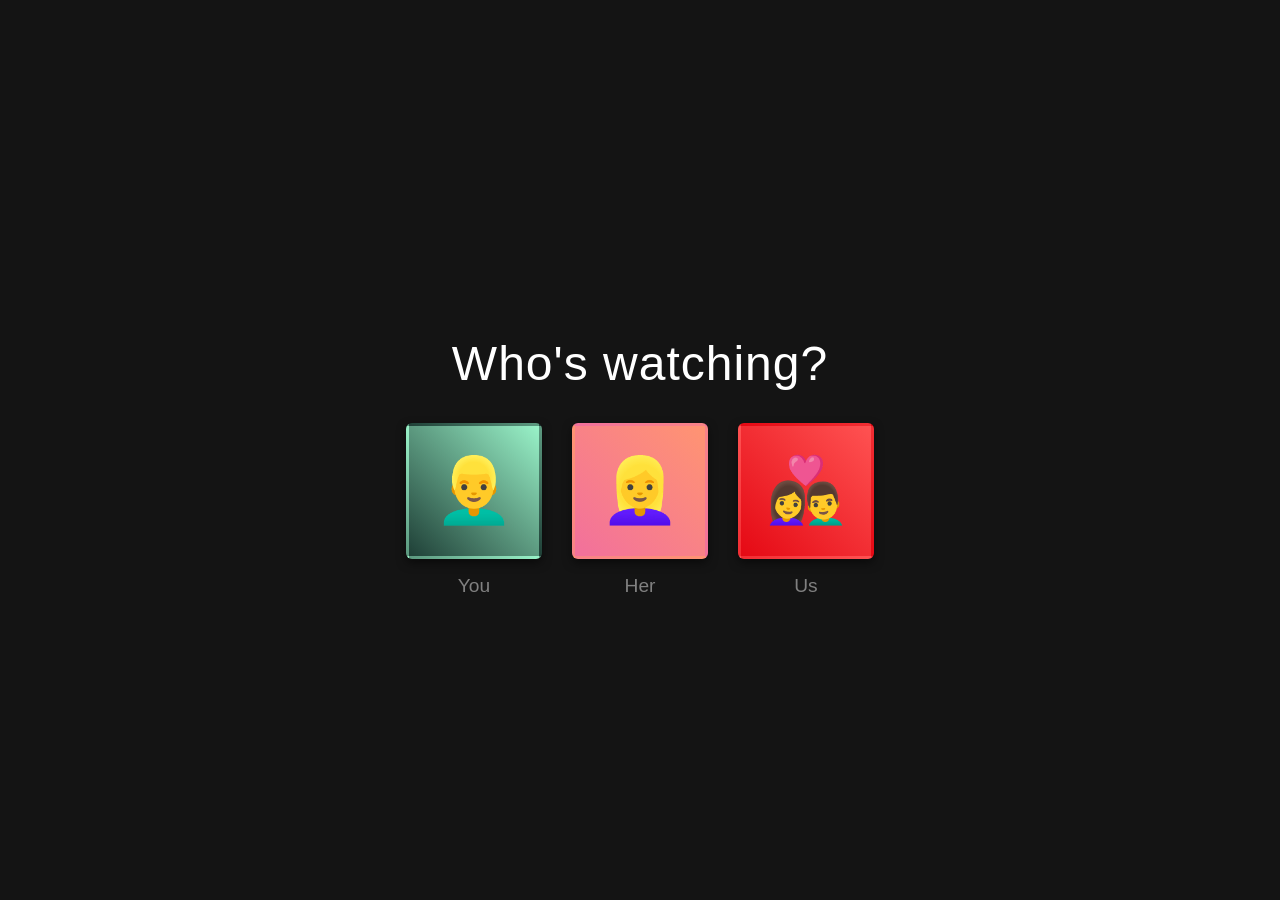
==== index.html @ e4df405f "Add files via upload" ====
<!DOCTYPE html>
<html lang="en">
<head>
    <meta charset="UTF-8">
    <meta name="viewport" content="width=device-width, initial-scale=1.0">
    <title>Netflix - Who's Watching?</title>
    <style>
        body {
            background-color: #141414; color: white;
            font-family: 'Helvetica Neue', Helvetica, Arial, sans-serif;
            display: flex; flex-direction: column; align-items: center;
            justify-content: center; height: 100vh; margin: 0; overflow: hidden;
        }
        h1 { font-size: 3rem; font-weight: 500; margin-bottom: 2rem; letter-spacing: 1px; }
        
        .profile-gate { display: flex; gap: 30px; justify-content: center; flex-wrap: wrap; }
        .profile-container { text-align: center; cursor: pointer; }
        
        .profile-box {
            width: 130px; height: 130px; border-radius: 6px;
            display: flex; align-items: center; justify-content: center; font-size: 4rem;
            box-shadow: 0 4px 10px rgba(0,0,0,0.5);
            transition: transform 0.3s cubic-bezier(0.25, 1, 0.5, 1), border 0.3s;
            border: 3px solid transparent;
        }
        
        .box-you { background: linear-gradient(45deg, #1f4037, #99f2c8); }
        .box-her { background: linear-gradient(45deg, #f2709c, #ff9472); }
        .box-us { background: linear-gradient(45deg, #e50914, #ff5252); }

        .profile-container:hover .profile-box { border: 3px solid white; transform: scale(1.08); }
        .profile-name { margin-top: 1rem; font-size: 1.2rem; color: #808080; transition: color 0.3s; }
        .profile-container:hover .profile-name { color: white; }
        
        #password-section { display: none; text-align: center; animation: fadeIn 0.5s ease forwards; }
        input {
            padding: 12px 20px; font-size: 1.1rem; background-color: #333;
            border: none; color: white; border-radius: 4px; outline: none;
            width: 260px; text-align: center; box-sizing: border-box;
        }
        input:focus { background-color: #444; box-shadow: 0 0 5px rgba(229, 9, 20, 0.5); }
        button {
            padding: 12px 24px; font-size: 1.1rem; background-color: #e50914; color: white;
            border: none; border-radius: 4px; cursor: pointer; margin-top: 15px;
            font-weight: bold; transition: background 0.2s; width: 260px;
        }
        button:hover { background-color: #f40612; }
        #error-msg { color: #e50914; margin-top: 15px; font-size: 0.95rem; display: none; }
        
        @keyframes fadeIn { from { opacity: 0; transform: translateY(10px); } to { opacity: 1; transform: translateY(0); } }
    </style>
</head>
<body>
    <h1 id="main-title">Who's watching?</h1>
    <div class="profile-gate" id="profile-gate">
        <div class="profile-container" onclick="showPasswordPort()">
            <div class="profile-box box-you">👱‍♂️</div>
            <div class="profile-name">You</div>
        </div>
        <div class="profile-container" onclick="showPasswordPort()">
            <div class="profile-box box-her">👱‍♀️</div>
            <div class="profile-name">Her</div>
        </div>
        <div class="profile-container" onclick="showPasswordPort()">
            <div class="profile-box box-us">👩‍❤️‍👨</div>
            <div class="profile-name">Us</div>
        </div>
    </div>
    <div id="password-section">
        <input type="password" id="passInput" placeholder="Enter Anniversary Code">
        <br>
        <button onclick="verifyKey()">Unlock Vault</button>
        <p id="error-msg">Incorrect code. Hint: A very special date!</p>
    </div>
    <script>
        function showPasswordPort() {
            document.getElementById('profile-gate').style.display = 'none';
            document.getElementById('main-title').innerText = 'Enter Secret Key';
            document.getElementById('password-section').style.display = 'block';
            document.getElementById('passInput').focus();
        }
        function verifyKey() {
            let password = document.getElementById("passInput").value;
            if(password === "1807") { 
                window.location.href = "vault.html";
            } else {
                document.getElementById("error-msg").style.display = "block";
            }
        }
        document.getElementById("passInput").addEventListener("keyup", function(event) {
            if (event.key === "Enter") { verifyKey(); }
        });
    </script>
</body>
</html>
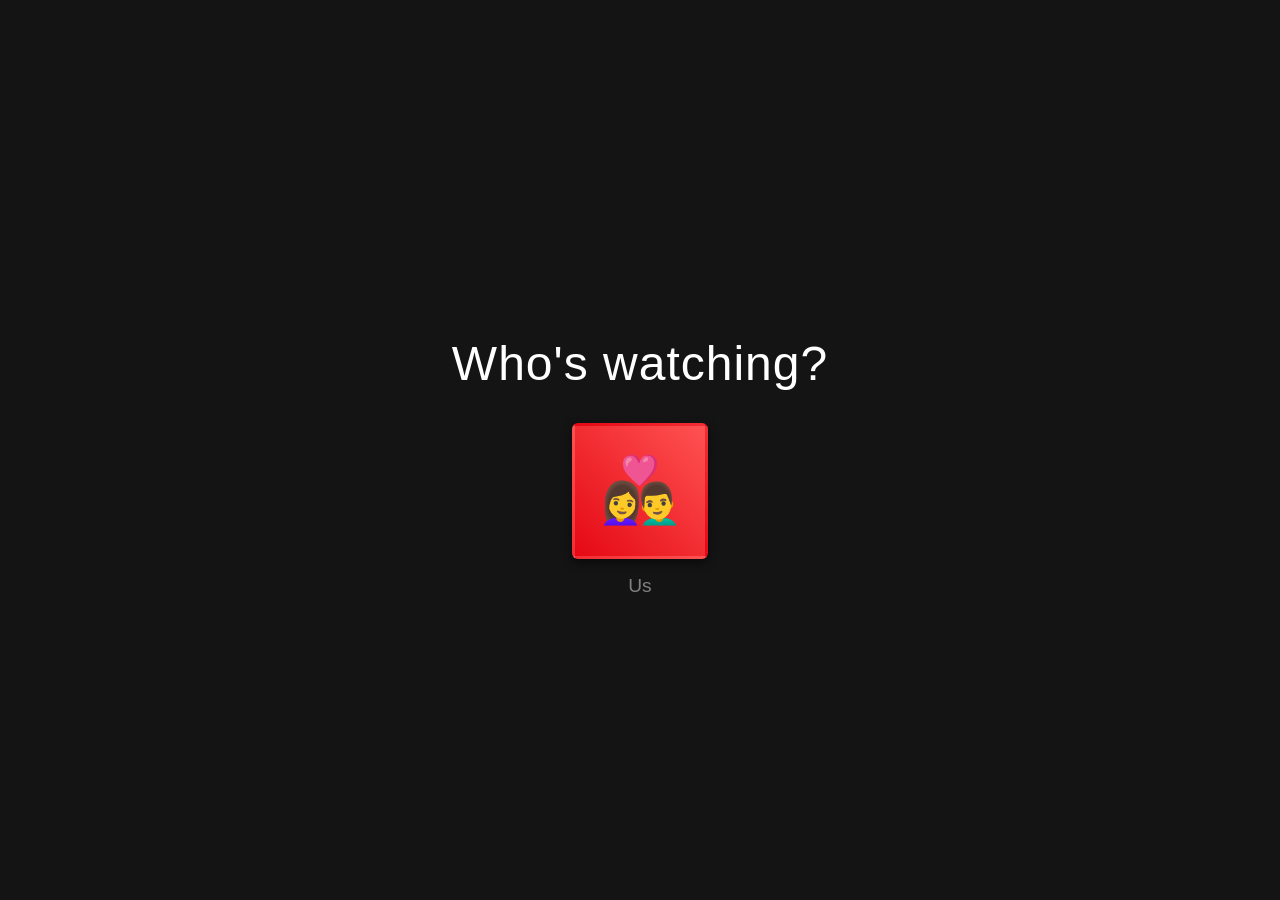
==== commit 7f4d490a: "Add files via upload" ====
--- a/index.html
+++ b/index.html
@@ -24,8 +24,6 @@
             border: 3px solid transparent;
         }
         
-        .box-you { background: linear-gradient(45deg, #1f4037, #99f2c8); }
-        .box-her { background: linear-gradient(45deg, #f2709c, #ff9472); }
         .box-us { background: linear-gradient(45deg, #e50914, #ff5252); }
 
         .profile-container:hover .profile-box { border: 3px solid white; transform: scale(1.08); }
@@ -53,14 +51,6 @@
 <body>
     <h1 id="main-title">Who's watching?</h1>
     <div class="profile-gate" id="profile-gate">
-        <div class="profile-container" onclick="showPasswordPort()">
-            <div class="profile-box box-you">👱‍♂️</div>
-            <div class="profile-name">You</div>
-        </div>
-        <div class="profile-container" onclick="showPasswordPort()">
-            <div class="profile-box box-her">👱‍♀️</div>
-            <div class="profile-name">Her</div>
-        </div>
         <div class="profile-container" onclick="showPasswordPort()">
             <div class="profile-box box-us">👩‍❤️‍👨</div>
             <div class="profile-name">Us</div>
